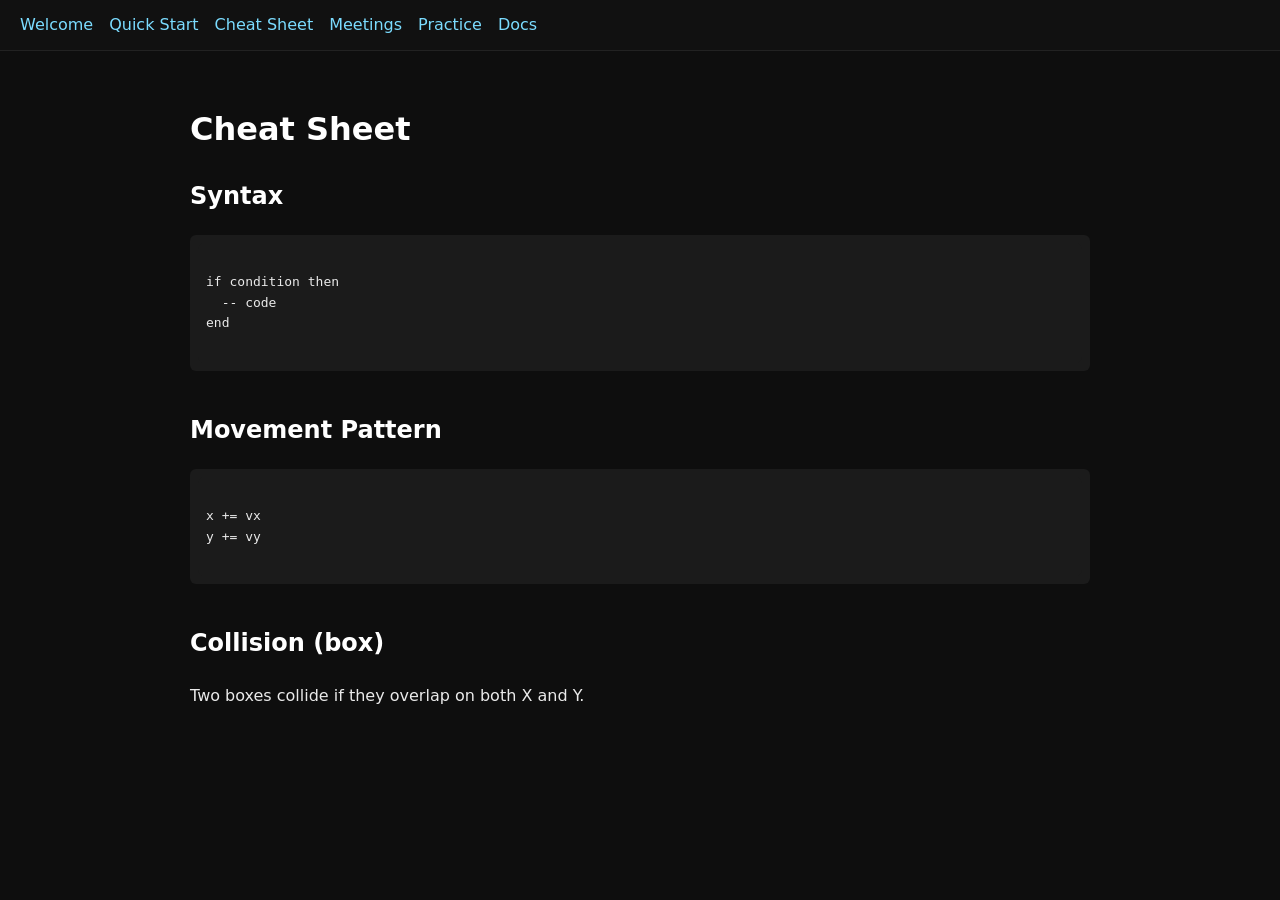
==== cheatsheet.html @ 69eec66f "Add files via upload" ====
<!DOCTYPE html>
<html>
<head>
  <title>Cheat Sheet</title>
  <link rel="stylesheet" href="style.css">
</head>
<body>

<nav>
  <a href="index.html">Welcome</a>
  <a href="quickstart.html">Quick Start</a>
  <a href="cheatsheet.html">Cheat Sheet</a>
  <a href="meetings.html">Meetings</a>
  <a href="practice.html">Practice</a>
  <a href="https://www.lexaloffle.com/pico-8.php" target="_blank">Docs</a>
</nav>

<main>
  <h1>Cheat Sheet</h1>

  <section>
    <h2>Syntax</h2>
    <pre><code>
if condition then
  -- code
end
    </code></pre>
  </section>

  <section>
    <h2>Movement Pattern</h2>
    <pre><code>
x += vx
y += vy
    </code></pre>
  </section>

  <section>
    <h2>Collision (box)</h2>
    <p>
      Two boxes collide if they overlap on both X and Y.
    </p>
  </section>
</main>

</body>
</html>
---- style.css ----
body {
  margin: 0;
  font-family: system-ui, sans-serif;
  background: #0e0e0e;
  color: #eaeaea;
  line-height: 1.6;
}

nav {
  background: #111;
  padding: 12px 20px;
  display: flex;
  gap: 16px;
  border-bottom: 1px solid #222;
}

nav a {
  color: #7bdcff;
  text-decoration: none;
  font-weight: 500;
}

nav a:hover {
  text-decoration: underline;
}

main {
  max-width: 900px;
  padding: 32px 20px;
  margin: auto;
}

h1, h2, h3 {
  color: #ffffff;
}

code, pre {
  background: #1b1b1b;
  padding: 8px;
  border-radius: 6px;
  display: block;
  overflow-x: auto;
}

pre {
  margin: 16px 0;
}

section {
  margin-bottom: 40px;
}
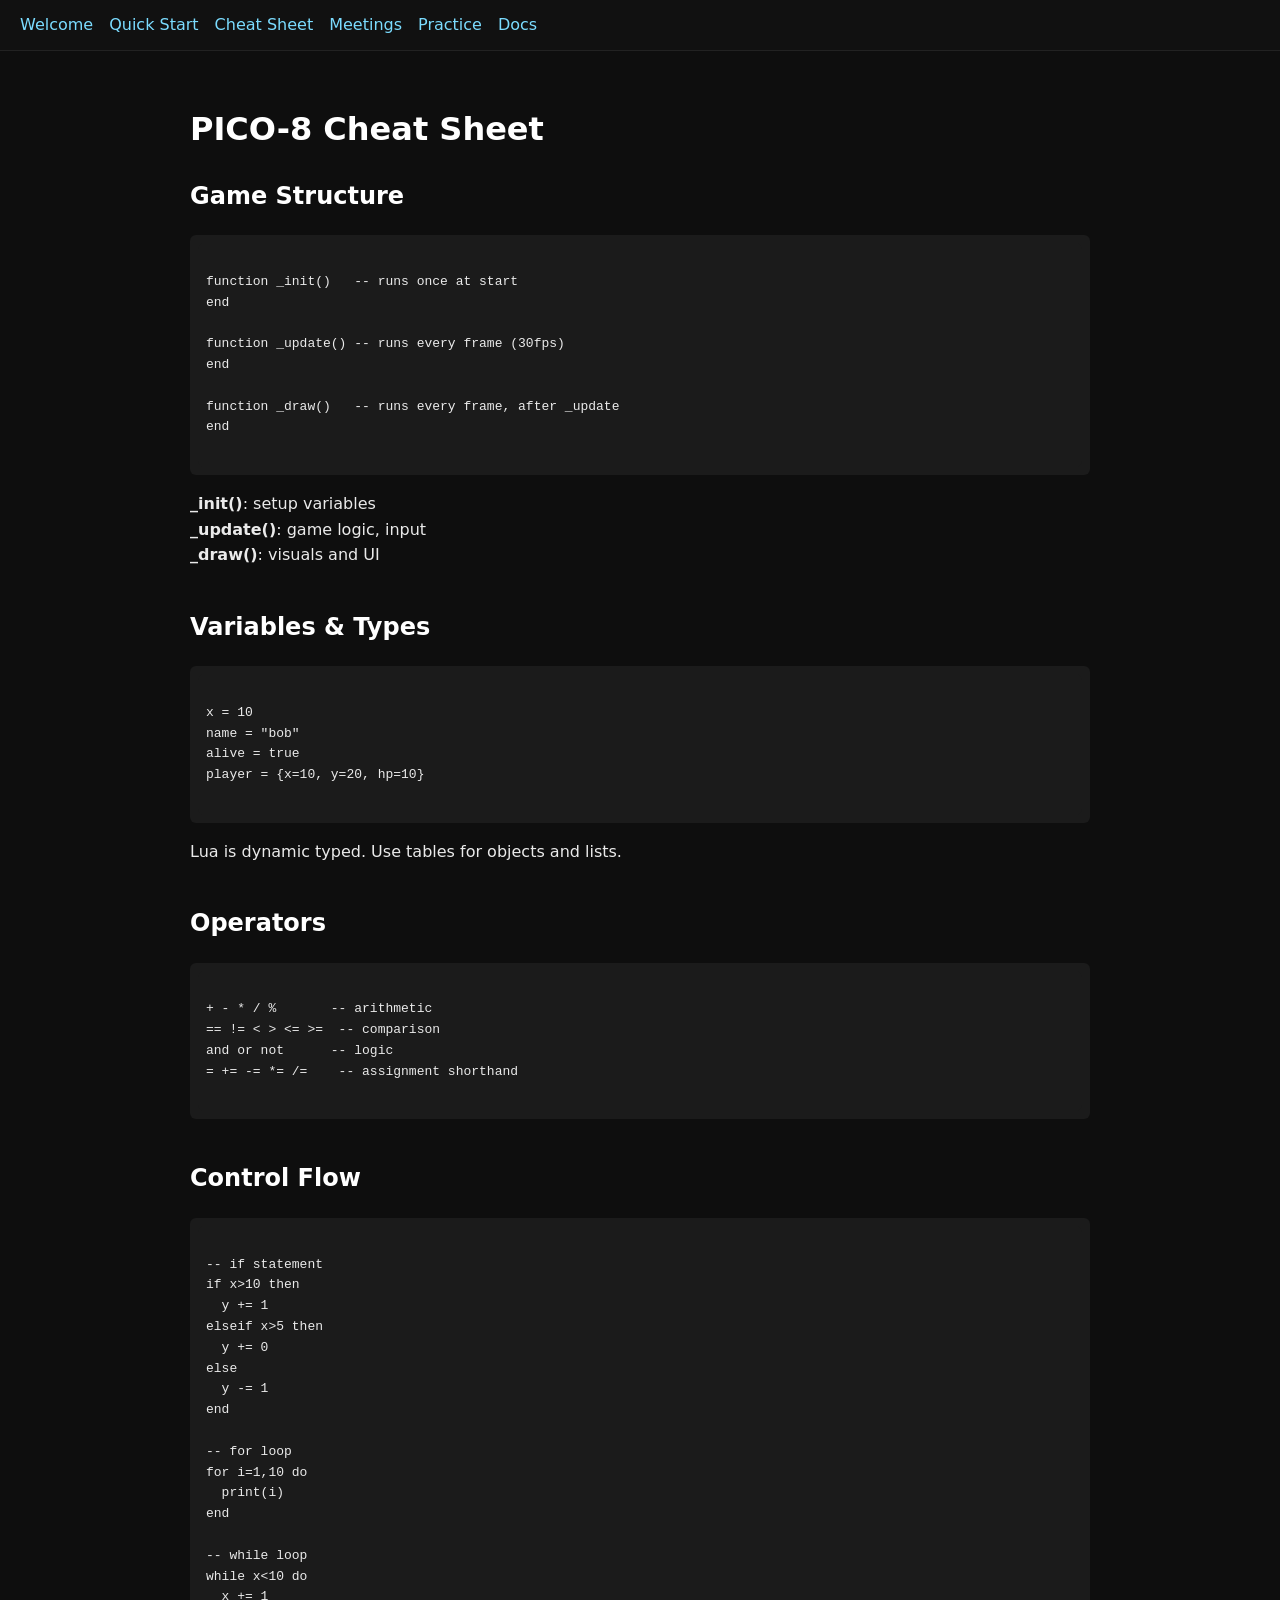
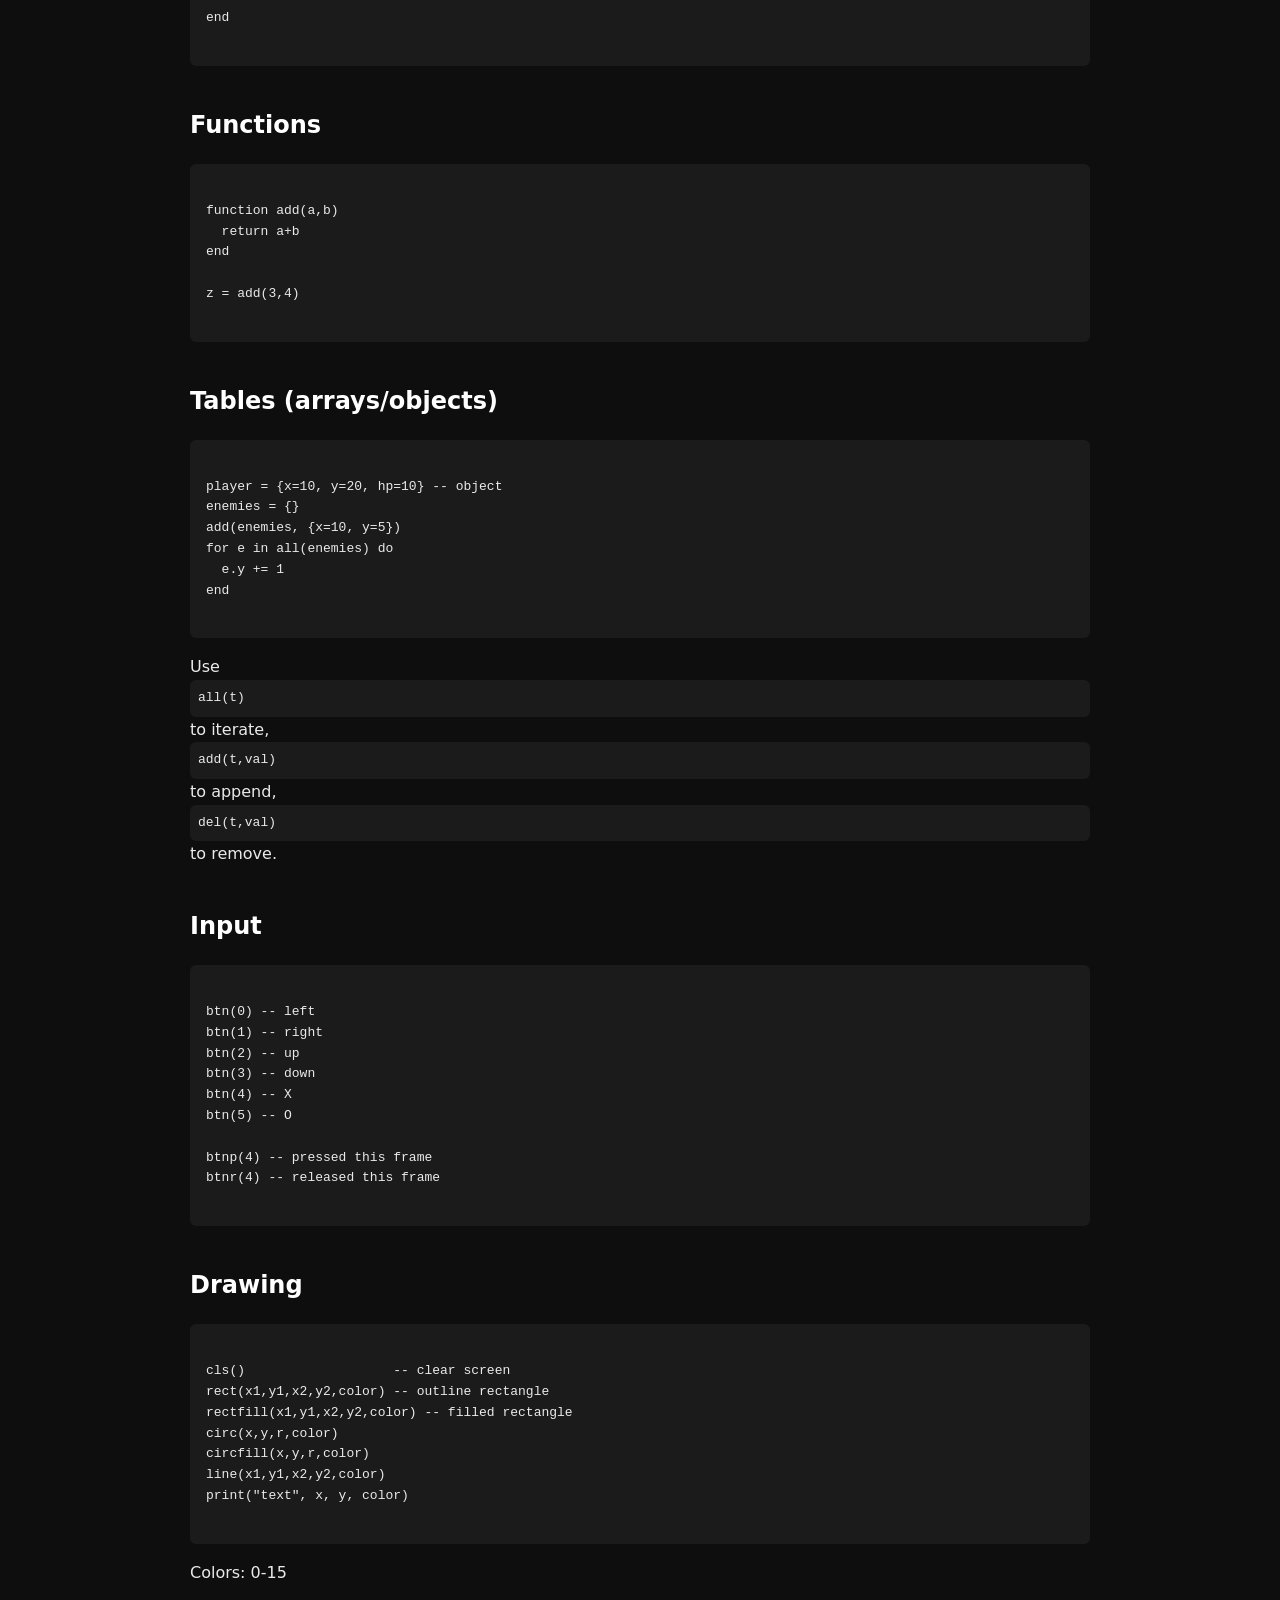
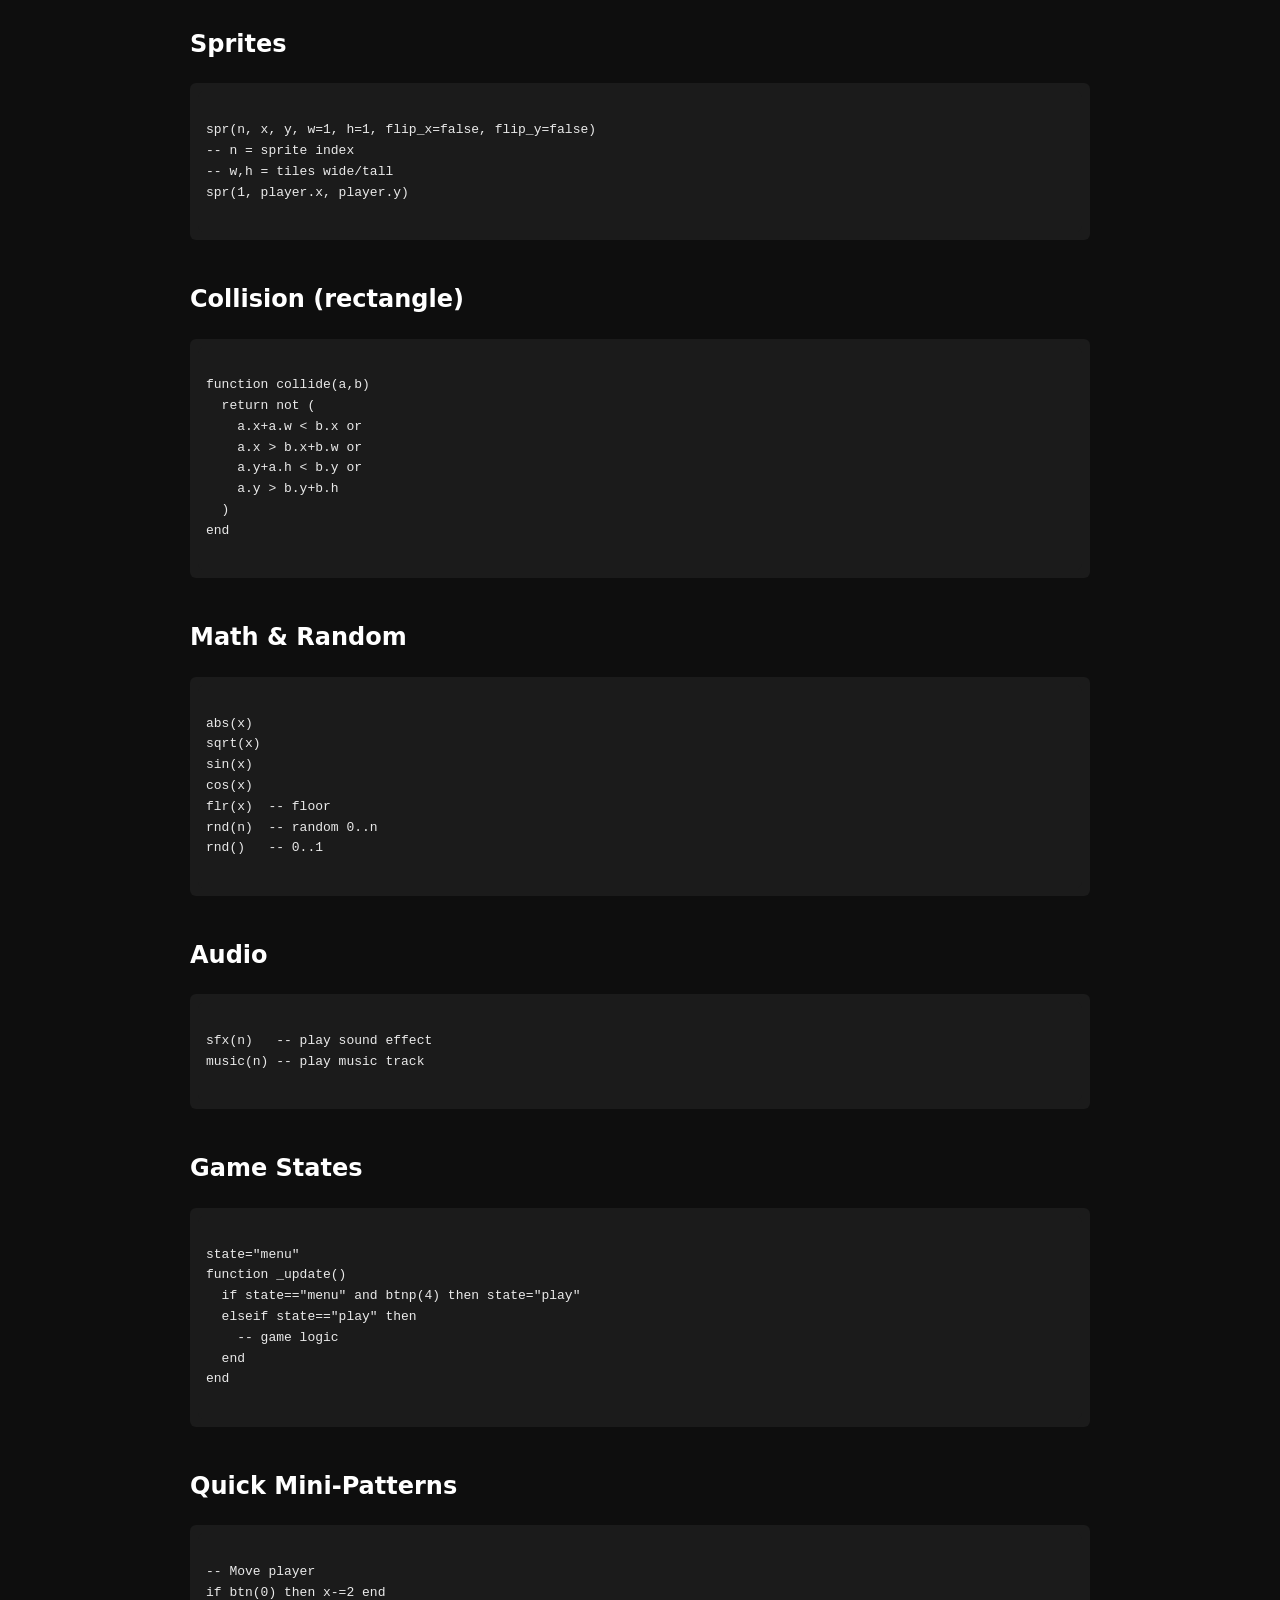
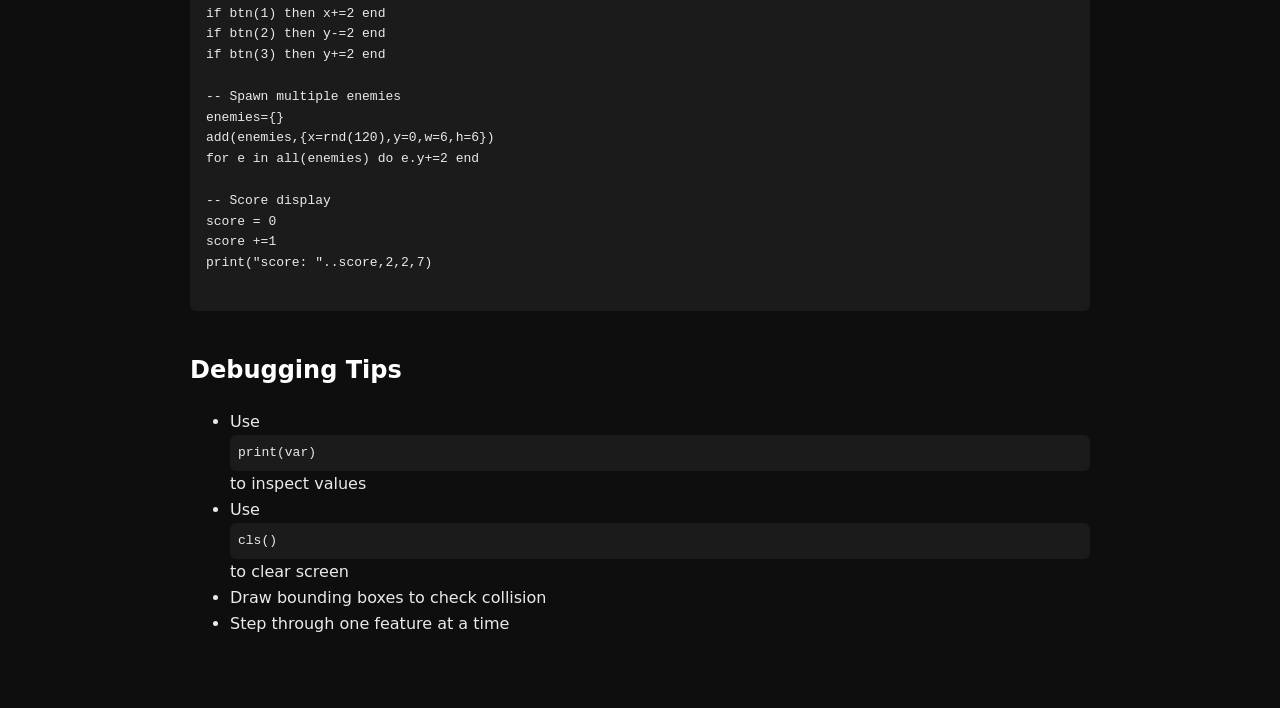
==== commit ac7470fa: "Revise cheat sheet for PICO-8 programming Updated the cheat sheet to include PICO-8 specific syntax " ====
--- a/cheatsheet.html
+++ b/cheatsheet.html
@@ -1,7 +1,7 @@
 <!DOCTYPE html>
 <html>
 <head>
-  <title>Cheat Sheet</title>
+  <title>PICO-8 Cheat Sheet</title>
   <link rel="stylesheet" href="style.css">
 </head>
 <body>
@@ -12,35 +12,231 @@
   <a href="cheatsheet.html">Cheat Sheet</a>
   <a href="meetings.html">Meetings</a>
   <a href="practice.html">Practice</a>
-  <a href="https://www.lexaloffle.com/pico-8.php" target="_blank">Docs</a>
+  <a href="https://www.lexaloffle.com/pico-8.php?page=resources" target="_blank">Docs</a>
 </nav>
 
 <main>
-  <h1>Cheat Sheet</h1>
-
-  <section>
-    <h2>Syntax</h2>
-    <pre><code>
-if condition then
-  -- code
-end
-    </code></pre>
-  </section>
-
-  <section>
-    <h2>Movement Pattern</h2>
-    <pre><code>
-x += vx
-y += vy
-    </code></pre>
-  </section>
-
-  <section>
-    <h2>Collision (box)</h2>
-    <p>
-      Two boxes collide if they overlap on both X and Y.
-    </p>
-  </section>
+  <h1>PICO-8 Cheat Sheet</h1>
+
+  <!-- Game Structure -->
+  <section>
+    <h2>Game Structure</h2>
+    <pre><code>
+function _init()   -- runs once at start
+end
+
+function _update() -- runs every frame (30fps)
+end
+
+function _draw()   -- runs every frame, after _update
+end
+    </code></pre>
+    <p><strong>_init()</strong>: setup variables<br>
+       <strong>_update()</strong>: game logic, input<br>
+       <strong>_draw()</strong>: visuals and UI</p>
+  </section>
+
+  <!-- Variables & Types -->
+  <section>
+    <h2>Variables & Types</h2>
+    <pre><code>
+x = 10
+name = "bob"
+alive = true
+player = {x=10, y=20, hp=10}
+    </code></pre>
+    <p>Lua is dynamic typed. Use tables for objects and lists.</p>
+  </section>
+
+  <!-- Operators -->
+  <section>
+    <h2>Operators</h2>
+    <pre><code>
++ - * / %       -- arithmetic
+== != < > <= >=  -- comparison
+and or not      -- logic
+= += -= *= /=    -- assignment shorthand
+    </code></pre>
+  </section>
+
+  <!-- Control Flow -->
+  <section>
+    <h2>Control Flow</h2>
+    <pre><code>
+-- if statement
+if x>10 then
+  y += 1
+elseif x>5 then
+  y += 0
+else
+  y -= 1
+end
+
+-- for loop
+for i=1,10 do
+  print(i)
+end
+
+-- while loop
+while x<10 do
+  x += 1
+end
+    </code></pre>
+  </section>
+
+  <!-- Functions -->
+  <section>
+    <h2>Functions</h2>
+    <pre><code>
+function add(a,b)
+  return a+b
+end
+
+z = add(3,4)
+    </code></pre>
+  </section>
+
+  <!-- Tables -->
+  <section>
+    <h2>Tables (arrays/objects)</h2>
+    <pre><code>
+player = {x=10, y=20, hp=10} -- object
+enemies = {}
+add(enemies, {x=10, y=5})
+for e in all(enemies) do
+  e.y += 1
+end
+    </code></pre>
+    <p>Use <code>all(t)</code> to iterate, <code>add(t,val)</code> to append, <code>del(t,val)</code> to remove.</p>
+  </section>
+
+  <!-- Input -->
+  <section>
+    <h2>Input</h2>
+    <pre><code>
+btn(0) -- left
+btn(1) -- right
+btn(2) -- up
+btn(3) -- down
+btn(4) -- X
+btn(5) -- O
+
+btnp(4) -- pressed this frame
+btnr(4) -- released this frame
+    </code></pre>
+  </section>
+
+  <!-- Drawing -->
+  <section>
+    <h2>Drawing</h2>
+    <pre><code>
+cls()                   -- clear screen
+rect(x1,y1,x2,y2,color) -- outline rectangle
+rectfill(x1,y1,x2,y2,color) -- filled rectangle
+circ(x,y,r,color)
+circfill(x,y,r,color)
+line(x1,y1,x2,y2,color)
+print("text", x, y, color)
+    </code></pre>
+    <p>Colors: 0-15</p>
+  </section>
+
+  <!-- Sprites -->
+  <section>
+    <h2>Sprites</h2>
+    <pre><code>
+spr(n, x, y, w=1, h=1, flip_x=false, flip_y=false)
+-- n = sprite index
+-- w,h = tiles wide/tall
+spr(1, player.x, player.y)
+    </code></pre>
+  </section>
+
+  <!-- Collision -->
+  <section>
+    <h2>Collision (rectangle)</h2>
+    <pre><code>
+function collide(a,b)
+  return not (
+    a.x+a.w < b.x or
+    a.x > b.x+b.w or
+    a.y+a.h < b.y or
+    a.y > b.y+b.h
+  )
+end
+    </code></pre>
+  </section>
+
+  <!-- Math & Random -->
+  <section>
+    <h2>Math & Random</h2>
+    <pre><code>
+abs(x)
+sqrt(x)
+sin(x)
+cos(x)
+flr(x)  -- floor
+rnd(n)  -- random 0..n
+rnd()   -- 0..1
+    </code></pre>
+  </section>
+
+  <!-- Audio -->
+  <section>
+    <h2>Audio</h2>
+    <pre><code>
+sfx(n)   -- play sound effect
+music(n) -- play music track
+    </code></pre>
+  </section>
+
+  <!-- Game States -->
+  <section>
+    <h2>Game States</h2>
+    <pre><code>
+state="menu"
+function _update()
+  if state=="menu" and btnp(4) then state="play"
+  elseif state=="play" then
+    -- game logic
+  end
+end
+    </code></pre>
+  </section>
+
+  <!-- Quick Mini-Patterns -->
+  <section>
+    <h2>Quick Mini-Patterns</h2>
+    <pre><code>
+-- Move player
+if btn(0) then x-=2 end
+if btn(1) then x+=2 end
+if btn(2) then y-=2 end
+if btn(3) then y+=2 end
+
+-- Spawn multiple enemies
+enemies={}
+add(enemies,{x=rnd(120),y=0,w=6,h=6})
+for e in all(enemies) do e.y+=2 end
+
+-- Score display
+score = 0
+score +=1
+print("score: "..score,2,2,7)
+    </code></pre>
+  </section>
+
+  <!-- Debugging -->
+  <section>
+    <h2>Debugging Tips</h2>
+    <ul>
+      <li>Use <code>print(var)</code> to inspect values</li>
+      <li>Use <code>cls()</code> to clear screen</li>
+      <li>Draw bounding boxes to check collision</li>
+      <li>Step through one feature at a time</li>
+    </ul>
+  </section>
+
 </main>
 
 </body>
